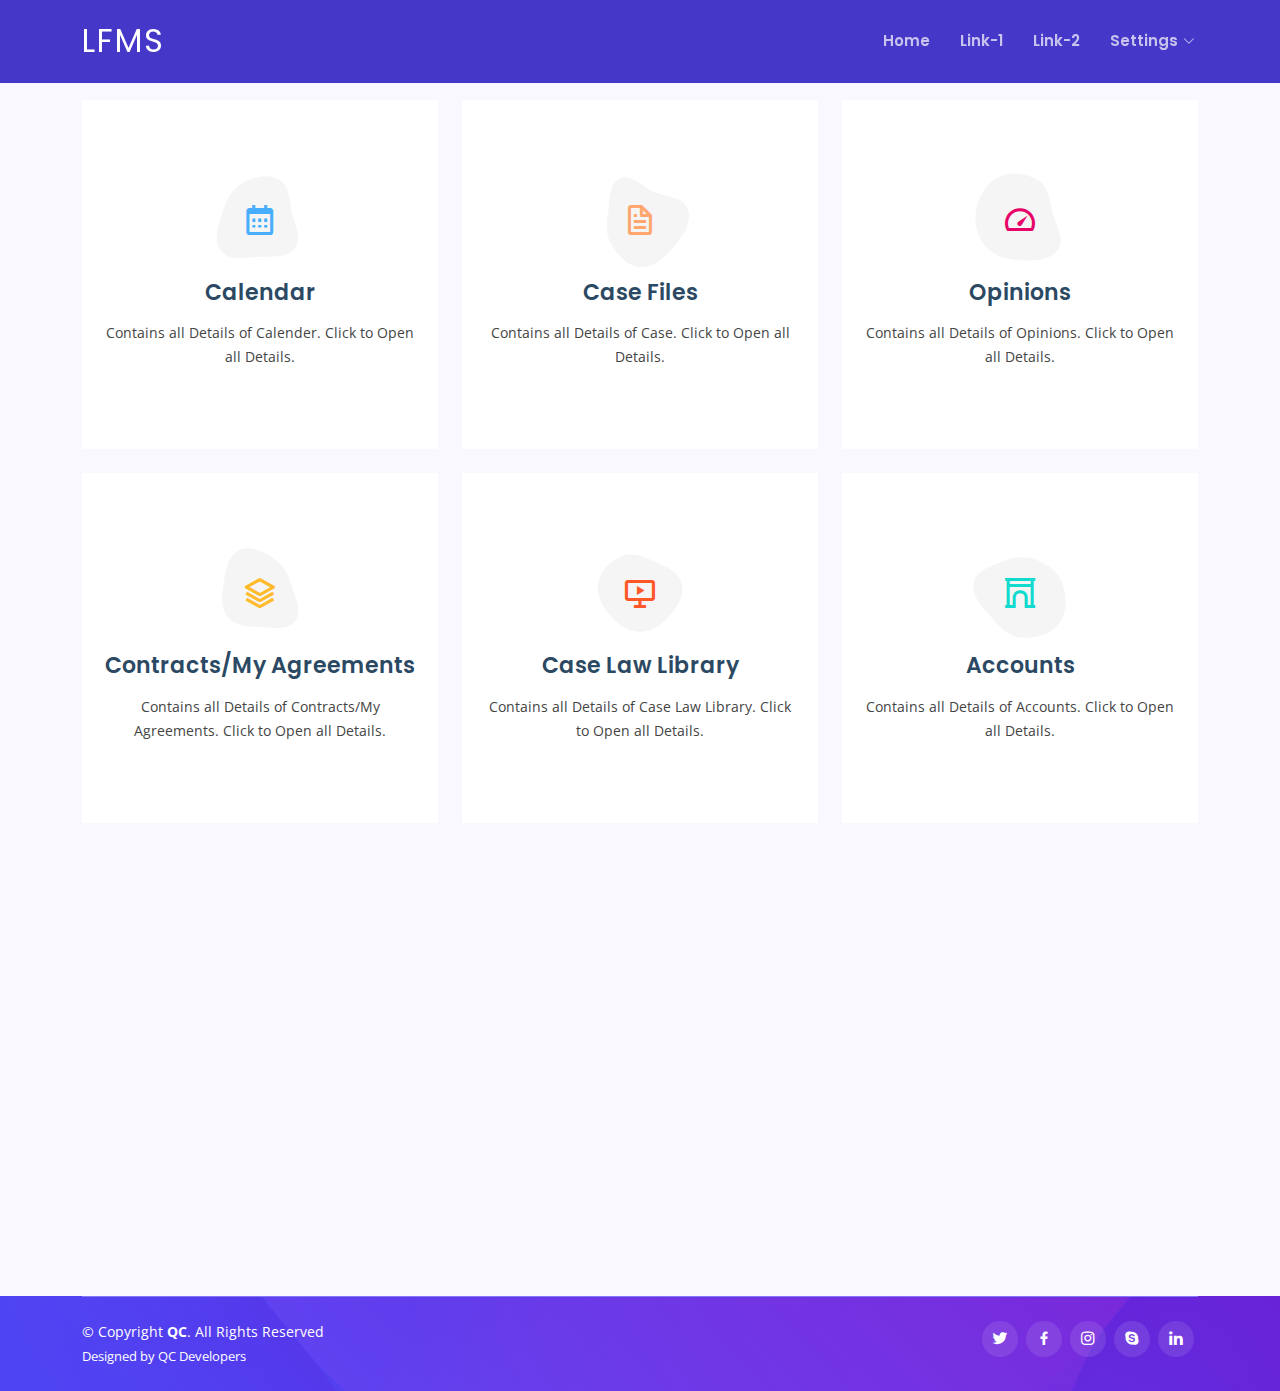
==== index.html @ b81e31d7 "adding code to git repo" ====
<!DOCTYPE html>
<html lang="en">

<head>
  <meta charset="utf-8">
  <meta content="width=device-width, initial-scale=1.0" name="viewport">

  <title>LFMS</title>
  <meta content="" name="description">
  <meta content="" name="keywords">

  <!-- Favicons -->
  <link href="assets/img/favicon.png" rel="icon">
  <link href="assets/img/apple-touch-icon.png" rel="apple-touch-icon">

  <!-- Google Fonts -->
  <link href="https://fonts.googleapis.com/css?family=Open+Sans:300,300i,400,400i,600,600i,700,700i|Roboto:300,300i,400,400i,500,500i,600,600i,700,700i|Poppins:300,300i,400,400i,500,500i,600,600i,700,700i" rel="stylesheet">

  <!-- Vendor CSS Files -->
  <link href="assets/vendor/aos/aos.css" rel="stylesheet">
  <link href="assets/vendor/bootstrap/css/bootstrap.min.css" rel="stylesheet">
  <link href="assets/vendor/bootstrap-icons/bootstrap-icons.css" rel="stylesheet">
  <link href="assets/vendor/boxicons/css/boxicons.min.css" rel="stylesheet">
  <link href="assets/vendor/glightbox/css/glightbox.min.css" rel="stylesheet">
  <link href="assets/vendor/swiper/swiper-bundle.min.css" rel="stylesheet">

  <!-- Template Main CSS File -->
  <link href="assets/css/style.css" rel="stylesheet">

  <!-- =======================================================
  * Template Name: Techie - v4.7.0
  * Template URL: https://bootstrapmade.com/techie-free-skin-bootstrap-3/
  * Author: BootstrapMade.com
  * License: https://bootstrapmade.com/license/
  ======================================================== -->
</head>

<body>

  <!-- ======= Header ======= -->
  <header id="header" class="fixed-top ">
    <div class="container d-flex align-items-center justify-content-between">
      <h1 class="logo"><a href="index.html">LFMS</a></h1>
      <!-- Uncomment below if you prefer to use an image logo -->
      <!-- <a href="index.html" class="logo"><img src="assets/img/logo.png" alt="" class="img-fluid"></a>-->

      <nav id="navbar" class="navbar">
        <ul>
          <li><a class="nav-link scrollto" href="#">Home</a></li>
          <li><a class="nav-link scrollto" href="#">Link-1</a></li>
          <li><a class="nav-link scrollto" href="#">Link-2</a></li>          
          <li class="dropdown"><a href="#"><span>Settings</span> <i class="bi bi-chevron-down"></i></a>
            <ul>
              <li><a href="#">User</a></li>
              <li class="dropdown"><a href="#"><span>System Settings</span> <i class="bi bi-chevron-right"></i></a>
                <ul>
                  <li><a href="#">System Setting 1</a></li>
                  <li><a href="#">System Setting 2</a></li>
                  <li><a href="#">System Setting 3</a></li>
                  <li><a href="#">System Setting 4</a></li>                   
                </ul>
              </li>               
            </ul>
          </li>          
        </ul>
        <i class="bi bi-list mobile-nav-toggle"></i>
      </nav><!-- .navbar -->

    </div>
  </header><!-- End Header -->

  <main id="main"> 

    <!-- ======= Services Section ======= -->
    <section id="services" class="services section-bg">
      <div class="container" data-aos="fade-up"> 

        <div class="row gy-4">
          <div class="col-lg-4 col-md-6 d-flex align-items-stretch" data-aos="zoom-in" data-aos-delay="100">
            <div class="icon-box iconbox-blue">
              <div class="icon">
                <svg width="100" height="100" viewBox="0 0 600 600" xmlns="http://www.w3.org/2000/svg">
                  <path stroke="none" stroke-width="0" fill="#f5f5f5" d="M300,521.0016835830174C376.1290562159157,517.8887921683347,466.0731472004068,529.7835943286574,510.70327084640275,468.03025145048787C554.3714126377745,407.6079735673963,508.03601936045806,328.9844924480964,491.2728898941984,256.3432110539036C474.5976632858925,184.082847569629,479.9380746630129,96.60480741107993,416.23090153303,58.64404602377083C348.86323505073057,18.502131276798302,261.93793281208167,40.57373210992963,193.5410806939664,78.93577620505333C130.42746243093433,114.334589627462,98.30271207620316,179.96522072025542,76.75703585869454,249.04625023123273C51.97151888228291,328.5150500222984,13.704378332031375,421.85034740162234,66.52175969318436,486.19268352777647C119.04800174914682,550.1803526380478,217.28368757567262,524.383925680826,300,521.0016835830174"></path>
                </svg>
                <i class="bx bx-calendar"></i>
              </div>
              <h4><a href="">Calendar</a></h4>
              <p>Contains all Details of Calender. Click to Open all Details. </p>
            </div>
          </div>

          <div class="col-lg-4 col-md-6 d-flex align-items-stretch" data-aos="zoom-in" data-aos-delay="200">
            <div class="icon-box iconbox-orange ">
              <div class="icon">
                <svg width="100" height="100" viewBox="0 0 600 600" xmlns="http://www.w3.org/2000/svg">
                  <path stroke="none" stroke-width="0" fill="#f5f5f5" d="M300,582.0697525312426C382.5290701553225,586.8405444964366,449.9789794690241,525.3245884688669,502.5850820975895,461.55621195738473C556.606425686781,396.0723002908107,615.8543463187945,314.28637112970534,586.6730223649479,234.56875336149918C558.9533121215079,158.8439757836574,454.9685369536778,164.00468322053177,381.49747125262974,130.76875717737553C312.15926192815925,99.40240125094834,248.97055460311594,18.661163978235184,179.8680185752513,50.54337015887873C110.5421016452524,82.52863877960104,119.82277516462835,180.83849132639028,109.12597500060166,256.43424936330496C100.08760227029461,320.3096726198365,92.17705696193138,384.0621239912766,124.79988738764834,439.7174275375508C164.83382741302287,508.01625554203684,220.96474134820875,577.5009287672846,300,582.0697525312426"></path>
                </svg>
                <i class="bx bx-file"></i>
              </div>
              <h4><a href="case_files.html">Case Files</a></h4>
              <p>Contains all Details of Case. Click to Open all Details.</p>
            </div>
          </div>

          <div class="col-lg-4 col-md-6 d-flex align-items-stretch" data-aos="zoom-in" data-aos-delay="300">
            <div class="icon-box iconbox-pink">
              <div class="icon">
                <svg width="100" height="100" viewBox="0 0 600 600" xmlns="http://www.w3.org/2000/svg">
                  <path stroke="none" stroke-width="0" fill="#f5f5f5" d="M300,541.5067337569781C382.14930387511276,545.0595476570109,479.8736841581634,548.3450877840088,526.4010558755058,480.5488172755941C571.5218469581645,414.80211281144784,517.5187510058486,332.0715597781072,496.52539010469104,255.14436215662573C477.37192572678356,184.95920475031193,473.57363656557914,105.61284051026155,413.0603344069578,65.22779650032875C343.27470386102294,18.654635553484475,251.2091493199835,5.337323636656869,175.0934190732945,40.62881213300186C97.87086631185822,76.43348514350839,51.98124368387456,156.15599469081315,36.44837278890362,239.84606092416172C21.716077023791087,319.22268207091537,43.775223500013084,401.1760424656574,96.891909868211,461.97329694683043C147.22146801428983,519.5804099606455,223.5754009179313,538.201503339737,300,541.5067337569781"></path>
                </svg>
                <i class="bx bx-tachometer"></i>
              </div>
              <h4><a href="">Opinions</a></h4>
              <p>Contains all Details of Opinions. Click to Open all Details.</p>
            </div>
          </div>

          <div class="col-lg-4 col-md-6 d-flex align-items-stretch" data-aos="zoom-in" data-aos-delay="100">
            <div class="icon-box iconbox-yellow">
              <div class="icon">
                <svg width="100" height="100" viewBox="0 0 600 600" xmlns="http://www.w3.org/2000/svg">
                  <path stroke="none" stroke-width="0" fill="#f5f5f5" d="M300,503.46388370962813C374.79870501325706,506.71871716319447,464.8034551963731,527.1746412648533,510.4981551193396,467.86667711651364C555.9287308511215,408.9015244558933,512.6030010748507,327.5744911775523,490.211057578863,256.5855673507754C471.097692560561,195.9906835881958,447.69079081568157,138.11976852964426,395.19560036434837,102.3242989838813C329.3053358748298,57.3949838291264,248.02791733380457,8.279543830951368,175.87071277845988,42.242879143198664C103.41431057327972,76.34704239035025,93.79494320519305,170.9812938413882,81.28167332365135,250.07896920659033C70.17666984294237,320.27484674793965,64.84698225790005,396.69656628748305,111.28512138212992,450.4950937839243C156.20124167950087,502.5303643271138,231.32542653798444,500.4755392045468,300,503.46388370962813"></path>
                </svg>
                <i class="bx bx-layer"></i>
              </div>
              <h4><a href="">Contracts/My Agreements</a></h4>
              <p>Contains all Details of Contracts/My Agreements. Click to Open all Details.</p>
            </div>
          </div>

          <div class="col-lg-4 col-md-6 d-flex align-items-stretch" data-aos="zoom-in" data-aos-delay="200">
            <div class="icon-box iconbox-red">
              <div class="icon">
                <svg width="100" height="100" viewBox="0 0 600 600" xmlns="http://www.w3.org/2000/svg">
                  <path stroke="none" stroke-width="0" fill="#f5f5f5" d="M300,532.3542879108572C369.38199826031484,532.3153073249985,429.10787420159085,491.63046689027357,474.5244479745417,439.17860296908856C522.8885846962883,383.3225815378663,569.1668002868075,314.3205725914397,550.7432151929288,242.7694973846089C532.6665558377875,172.5657663291529,456.2379748765914,142.6223662098291,390.3689995646985,112.34683881706744C326.66090330228417,83.06452184765237,258.84405631176094,53.51806209861945,193.32584062364296,78.48882559362697C121.61183558270385,105.82097193414197,62.805066853699245,167.19869350419734,48.57481801355237,242.6138429142374C34.843463184063346,315.3850353017275,76.69343916112496,383.4422959591041,125.22947124332185,439.3748458443577C170.7312796277747,491.8107796887764,230.57421082200815,532.3932930995766,300,532.3542879108572"></path>
                </svg>
                <i class="bx bx-slideshow"></i>
              </div>
              <h4><a href="">Case Law Library</a></h4>
              <p>Contains all Details of Case Law Library. Click to Open all Details.</p>
            </div>
          </div>

          <div class="col-lg-4 col-md-6 d-flex align-items-stretch" data-aos="zoom-in" data-aos-delay="300">
            <div class="icon-box iconbox-teal">
              <div class="icon">
                <svg width="100" height="100" viewBox="0 0 600 600" xmlns="http://www.w3.org/2000/svg">
                  <path stroke="none" stroke-width="0" fill="#f5f5f5" d="M300,566.797414625762C385.7384707136149,576.1784315230908,478.7894351017131,552.8928747891023,531.9192734346935,484.94944893311C584.6109503024035,417.5663521118492,582.489472248146,322.67544863468447,553.9536738515405,242.03673114598146C529.1557734026468,171.96086150256528,465.24506316201064,127.66468636344209,395.9583748389544,100.7403814666027C334.2173773831606,76.7482773500951,269.4350130405921,84.62216499799875,207.1952322260088,107.2889140133804C132.92018162631612,134.33871894543012,41.79353780512637,160.00259165414826,22.644507872594943,236.69541883565114C3.319112789854554,314.0945973066697,72.72355303640163,379.243833228382,124.04198916343866,440.3218312028393C172.9286146004772,498.5055451809895,224.45579914871206,558.5317968840102,300,566.797414625762"></path>
                </svg>
                <i class="bx bx-arch"></i>
              </div>
              <h4><a href="">Accounts</a></h4>
              <p>Contains all Details of Accounts. Click to Open all Details.</p>
            </div>
          </div>
			
			 <div class="col-lg-4 col-md-6 d-flex align-items-stretch" data-aos="zoom-in" data-aos-delay="100">
            <div class="icon-box iconbox-blue">
              <div class="icon">
                <svg width="100" height="100" viewBox="0 0 600 600" xmlns="http://www.w3.org/2000/svg">
                  <path stroke="none" stroke-width="0" fill="#f5f5f5" d="M300,521.0016835830174C376.1290562159157,517.8887921683347,466.0731472004068,529.7835943286574,510.70327084640275,468.03025145048787C554.3714126377745,407.6079735673963,508.03601936045806,328.9844924480964,491.2728898941984,256.3432110539036C474.5976632858925,184.082847569629,479.9380746630129,96.60480741107993,416.23090153303,58.64404602377083C348.86323505073057,18.502131276798302,261.93793281208167,40.57373210992963,193.5410806939664,78.93577620505333C130.42746243093433,114.334589627462,98.30271207620316,179.96522072025542,76.75703585869454,249.04625023123273C51.97151888228291,328.5150500222984,13.704378332031375,421.85034740162234,66.52175969318436,486.19268352777647C119.04800174914682,550.1803526380478,217.28368757567262,524.383925680826,300,521.0016835830174"></path>
                </svg>
                <i class="bx bxl-dribbble"></i>
              </div>
              <h4><a href="">Client Consultation/Zoom</a></h4>
              <p>Contains all Details of Client Consultation/Zoom. Click to Open all Details. </p>
            </div>
          </div>

          <div class="col-lg-4 col-md-6 d-flex align-items-stretch" data-aos="zoom-in" data-aos-delay="200">
            <div class="icon-box iconbox-orange ">
              <div class="icon">
                <svg width="100" height="100" viewBox="0 0 600 600" xmlns="http://www.w3.org/2000/svg">
                  <path stroke="none" stroke-width="0" fill="#f5f5f5" d="M300,582.0697525312426C382.5290701553225,586.8405444964366,449.9789794690241,525.3245884688669,502.5850820975895,461.55621195738473C556.606425686781,396.0723002908107,615.8543463187945,314.28637112970534,586.6730223649479,234.56875336149918C558.9533121215079,158.8439757836574,454.9685369536778,164.00468322053177,381.49747125262974,130.76875717737553C312.15926192815925,99.40240125094834,248.97055460311594,18.661163978235184,179.8680185752513,50.54337015887873C110.5421016452524,82.52863877960104,119.82277516462835,180.83849132639028,109.12597500060166,256.43424936330496C100.08760227029461,320.3096726198365,92.17705696193138,384.0621239912766,124.79988738764834,439.7174275375508C164.83382741302287,508.01625554203684,220.96474134820875,577.5009287672846,300,582.0697525312426"></path>
                </svg>
                <i class="bx bx-file"></i>
              </div>
              <h4><a href="">Others</a></h4>
              <p>Contains all Details of Others. Click to Open all Details.</p>
            </div>
          </div>
        </div>

      </div>
    </section><!-- End Services Section -->
	
  </main><!-- End #main -->

  <!-- ======= Footer ======= -->
  <footer id="footer">

    <div class="container">

      <div class="copyright-wrap d-md-flex py-4">
        <div class="me-md-auto text-center text-md-start">
          <div class="copyright">
            &copy; Copyright <strong><span>QC</span></strong>. All Rights Reserved
          </div>
          <div class="credits">
            <!-- All the links in the footer should remain intact. -->
            <!-- You can delete the links only if you purchased the pro version. -->
            <!-- Licensing information: https://bootstrapmade.com/license/ -->
            <!-- Purchase the pro version with working PHP/AJAX contact form: https://bootstrapmade.com/techie-free-skin-bootstrap-3/ -->
            Designed by <a href="https://bootstrapmade.com/">QC Developers</a>
          </div>
        </div>
        <div class="social-links text-center text-md-right pt-3 pt-md-0">
          <a href="#" class="twitter"><i class="bx bxl-twitter"></i></a>
          <a href="#" class="facebook"><i class="bx bxl-facebook"></i></a>
          <a href="#" class="instagram"><i class="bx bxl-instagram"></i></a>
          <a href="#" class="google-plus"><i class="bx bxl-skype"></i></a>
          <a href="#" class="linkedin"><i class="bx bxl-linkedin"></i></a>
        </div>
      </div>

    </div>
  </footer><!-- End Footer -->

  <a href="#" class="back-to-top d-flex align-items-center justify-content-center"><i class="bi bi-arrow-up-short"></i></a>
  <div id="preloader"></div>

  <!-- Vendor JS Files -->
  <script src="assets/vendor/purecounter/purecounter.js"></script>
  <script src="assets/vendor/aos/aos.js"></script>
  <script src="assets/vendor/bootstrap/js/bootstrap.bundle.min.js"></script>
  <script src="assets/vendor/glightbox/js/glightbox.min.js"></script>
  <script src="assets/vendor/isotope-layout/isotope.pkgd.min.js"></script>
  <script src="assets/vendor/swiper/swiper-bundle.min.js"></script>
  <script src="assets/vendor/php-email-form/validate.js"></script>

  <!-- Template Main JS File -->
  <script src="assets/js/main.js"></script>

</body>

</html>
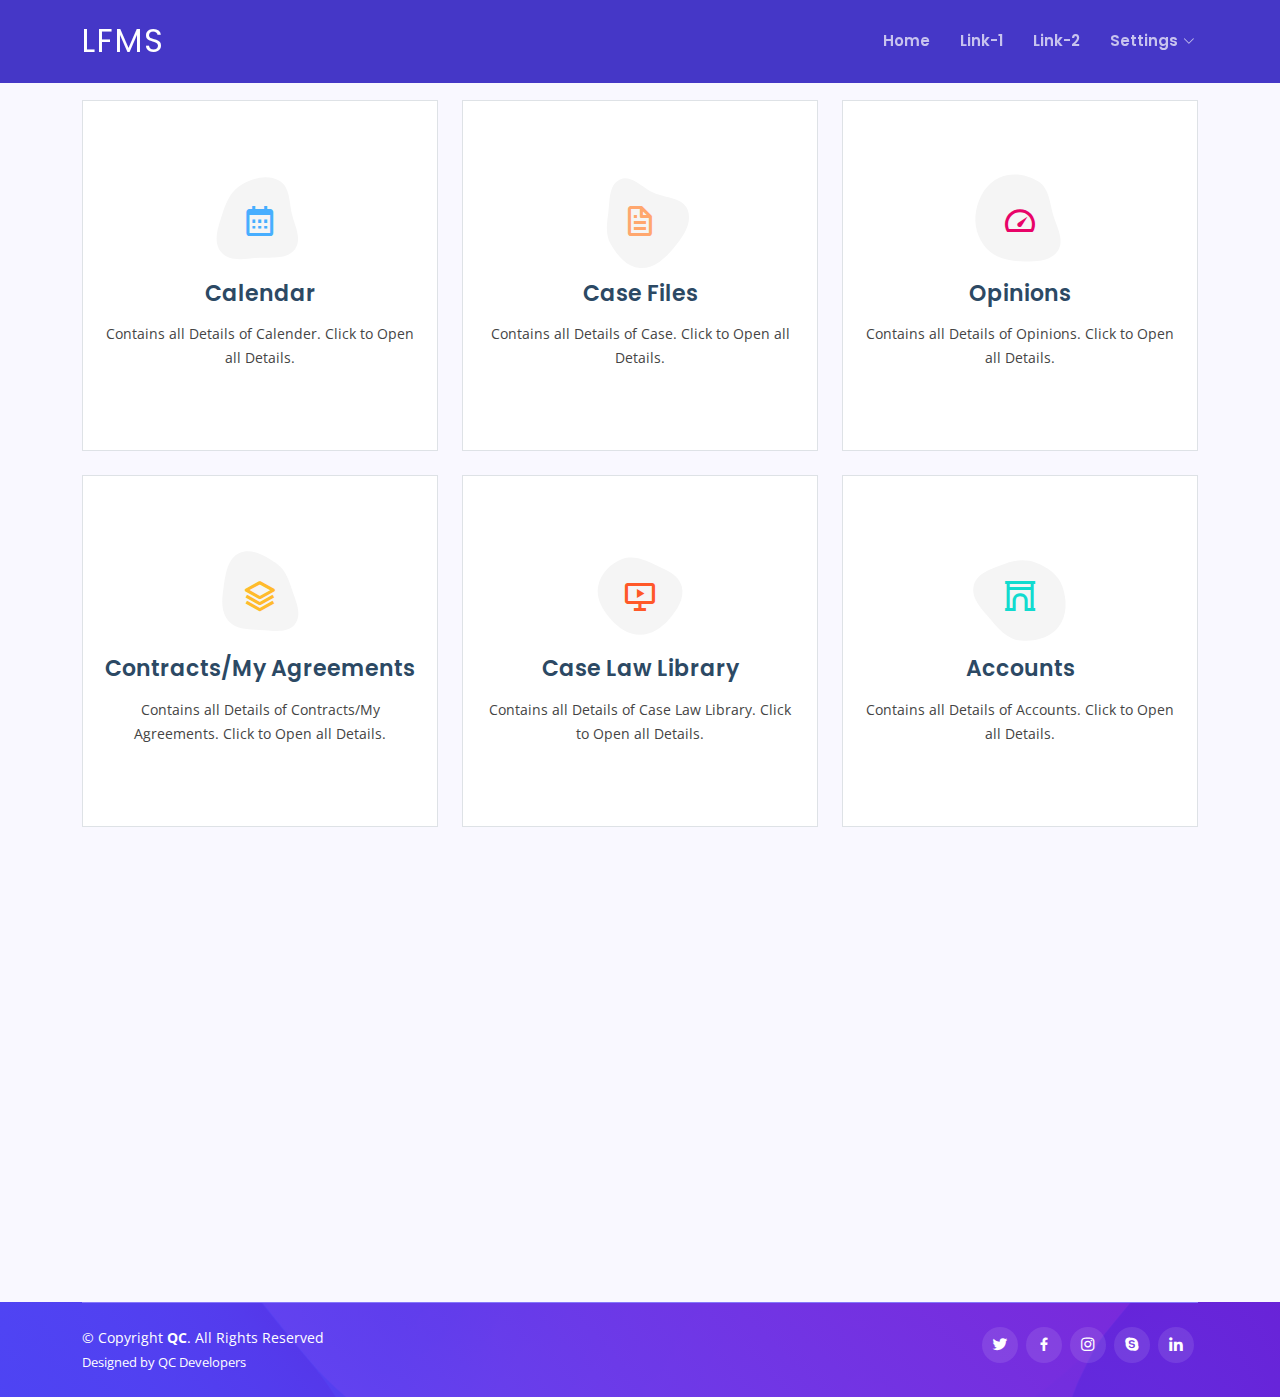
==== commit a496ceb4: "make the changes in pages" ====
--- a/index.html
+++ b/index.html
@@ -77,7 +77,7 @@
 
         <div class="row gy-4">
           <div class="col-lg-4 col-md-6 d-flex align-items-stretch" data-aos="zoom-in" data-aos-delay="100">
-            <div class="icon-box iconbox-blue">
+            <div class="icon-box iconbox-blue border">
               <div class="icon">
                 <svg width="100" height="100" viewBox="0 0 600 600" xmlns="http://www.w3.org/2000/svg">
                   <path stroke="none" stroke-width="0" fill="#f5f5f5" d="M300,521.0016835830174C376.1290562159157,517.8887921683347,466.0731472004068,529.7835943286574,510.70327084640275,468.03025145048787C554.3714126377745,407.6079735673963,508.03601936045806,328.9844924480964,491.2728898941984,256.3432110539036C474.5976632858925,184.082847569629,479.9380746630129,96.60480741107993,416.23090153303,58.64404602377083C348.86323505073057,18.502131276798302,261.93793281208167,40.57373210992963,193.5410806939664,78.93577620505333C130.42746243093433,114.334589627462,98.30271207620316,179.96522072025542,76.75703585869454,249.04625023123273C51.97151888228291,328.5150500222984,13.704378332031375,421.85034740162234,66.52175969318436,486.19268352777647C119.04800174914682,550.1803526380478,217.28368757567262,524.383925680826,300,521.0016835830174"></path>
@@ -90,7 +90,7 @@
           </div>
 
           <div class="col-lg-4 col-md-6 d-flex align-items-stretch" data-aos="zoom-in" data-aos-delay="200">
-            <div class="icon-box iconbox-orange ">
+            <div class="icon-box iconbox-orange border">
               <div class="icon">
                 <svg width="100" height="100" viewBox="0 0 600 600" xmlns="http://www.w3.org/2000/svg">
                   <path stroke="none" stroke-width="0" fill="#f5f5f5" d="M300,582.0697525312426C382.5290701553225,586.8405444964366,449.9789794690241,525.3245884688669,502.5850820975895,461.55621195738473C556.606425686781,396.0723002908107,615.8543463187945,314.28637112970534,586.6730223649479,234.56875336149918C558.9533121215079,158.8439757836574,454.9685369536778,164.00468322053177,381.49747125262974,130.76875717737553C312.15926192815925,99.40240125094834,248.97055460311594,18.661163978235184,179.8680185752513,50.54337015887873C110.5421016452524,82.52863877960104,119.82277516462835,180.83849132639028,109.12597500060166,256.43424936330496C100.08760227029461,320.3096726198365,92.17705696193138,384.0621239912766,124.79988738764834,439.7174275375508C164.83382741302287,508.01625554203684,220.96474134820875,577.5009287672846,300,582.0697525312426"></path>
@@ -103,7 +103,7 @@
           </div>
 
           <div class="col-lg-4 col-md-6 d-flex align-items-stretch" data-aos="zoom-in" data-aos-delay="300">
-            <div class="icon-box iconbox-pink">
+            <div class="icon-box iconbox-pink border">
               <div class="icon">
                 <svg width="100" height="100" viewBox="0 0 600 600" xmlns="http://www.w3.org/2000/svg">
                   <path stroke="none" stroke-width="0" fill="#f5f5f5" d="M300,541.5067337569781C382.14930387511276,545.0595476570109,479.8736841581634,548.3450877840088,526.4010558755058,480.5488172755941C571.5218469581645,414.80211281144784,517.5187510058486,332.0715597781072,496.52539010469104,255.14436215662573C477.37192572678356,184.95920475031193,473.57363656557914,105.61284051026155,413.0603344069578,65.22779650032875C343.27470386102294,18.654635553484475,251.2091493199835,5.337323636656869,175.0934190732945,40.62881213300186C97.87086631185822,76.43348514350839,51.98124368387456,156.15599469081315,36.44837278890362,239.84606092416172C21.716077023791087,319.22268207091537,43.775223500013084,401.1760424656574,96.891909868211,461.97329694683043C147.22146801428983,519.5804099606455,223.5754009179313,538.201503339737,300,541.5067337569781"></path>
@@ -116,7 +116,7 @@
           </div>
 
           <div class="col-lg-4 col-md-6 d-flex align-items-stretch" data-aos="zoom-in" data-aos-delay="100">
-            <div class="icon-box iconbox-yellow">
+            <div class="icon-box iconbox-yellow border">
               <div class="icon">
                 <svg width="100" height="100" viewBox="0 0 600 600" xmlns="http://www.w3.org/2000/svg">
                   <path stroke="none" stroke-width="0" fill="#f5f5f5" d="M300,503.46388370962813C374.79870501325706,506.71871716319447,464.8034551963731,527.1746412648533,510.4981551193396,467.86667711651364C555.9287308511215,408.9015244558933,512.6030010748507,327.5744911775523,490.211057578863,256.5855673507754C471.097692560561,195.9906835881958,447.69079081568157,138.11976852964426,395.19560036434837,102.3242989838813C329.3053358748298,57.3949838291264,248.02791733380457,8.279543830951368,175.87071277845988,42.242879143198664C103.41431057327972,76.34704239035025,93.79494320519305,170.9812938413882,81.28167332365135,250.07896920659033C70.17666984294237,320.27484674793965,64.84698225790005,396.69656628748305,111.28512138212992,450.4950937839243C156.20124167950087,502.5303643271138,231.32542653798444,500.4755392045468,300,503.46388370962813"></path>
@@ -129,7 +129,7 @@
           </div>
 
           <div class="col-lg-4 col-md-6 d-flex align-items-stretch" data-aos="zoom-in" data-aos-delay="200">
-            <div class="icon-box iconbox-red">
+            <div class="icon-box iconbox-red border">
               <div class="icon">
                 <svg width="100" height="100" viewBox="0 0 600 600" xmlns="http://www.w3.org/2000/svg">
                   <path stroke="none" stroke-width="0" fill="#f5f5f5" d="M300,532.3542879108572C369.38199826031484,532.3153073249985,429.10787420159085,491.63046689027357,474.5244479745417,439.17860296908856C522.8885846962883,383.3225815378663,569.1668002868075,314.3205725914397,550.7432151929288,242.7694973846089C532.6665558377875,172.5657663291529,456.2379748765914,142.6223662098291,390.3689995646985,112.34683881706744C326.66090330228417,83.06452184765237,258.84405631176094,53.51806209861945,193.32584062364296,78.48882559362697C121.61183558270385,105.82097193414197,62.805066853699245,167.19869350419734,48.57481801355237,242.6138429142374C34.843463184063346,315.3850353017275,76.69343916112496,383.4422959591041,125.22947124332185,439.3748458443577C170.7312796277747,491.8107796887764,230.57421082200815,532.3932930995766,300,532.3542879108572"></path>
@@ -142,7 +142,7 @@
           </div>
 
           <div class="col-lg-4 col-md-6 d-flex align-items-stretch" data-aos="zoom-in" data-aos-delay="300">
-            <div class="icon-box iconbox-teal">
+            <div class="icon-box iconbox-teal border">
               <div class="icon">
                 <svg width="100" height="100" viewBox="0 0 600 600" xmlns="http://www.w3.org/2000/svg">
                   <path stroke="none" stroke-width="0" fill="#f5f5f5" d="M300,566.797414625762C385.7384707136149,576.1784315230908,478.7894351017131,552.8928747891023,531.9192734346935,484.94944893311C584.6109503024035,417.5663521118492,582.489472248146,322.67544863468447,553.9536738515405,242.03673114598146C529.1557734026468,171.96086150256528,465.24506316201064,127.66468636344209,395.9583748389544,100.7403814666027C334.2173773831606,76.7482773500951,269.4350130405921,84.62216499799875,207.1952322260088,107.2889140133804C132.92018162631612,134.33871894543012,41.79353780512637,160.00259165414826,22.644507872594943,236.69541883565114C3.319112789854554,314.0945973066697,72.72355303640163,379.243833228382,124.04198916343866,440.3218312028393C172.9286146004772,498.5055451809895,224.45579914871206,558.5317968840102,300,566.797414625762"></path>
@@ -155,7 +155,7 @@
           </div>
 			
 			 <div class="col-lg-4 col-md-6 d-flex align-items-stretch" data-aos="zoom-in" data-aos-delay="100">
-            <div class="icon-box iconbox-blue">
+            <div class="icon-box iconbox-blue border">
               <div class="icon">
                 <svg width="100" height="100" viewBox="0 0 600 600" xmlns="http://www.w3.org/2000/svg">
                   <path stroke="none" stroke-width="0" fill="#f5f5f5" d="M300,521.0016835830174C376.1290562159157,517.8887921683347,466.0731472004068,529.7835943286574,510.70327084640275,468.03025145048787C554.3714126377745,407.6079735673963,508.03601936045806,328.9844924480964,491.2728898941984,256.3432110539036C474.5976632858925,184.082847569629,479.9380746630129,96.60480741107993,416.23090153303,58.64404602377083C348.86323505073057,18.502131276798302,261.93793281208167,40.57373210992963,193.5410806939664,78.93577620505333C130.42746243093433,114.334589627462,98.30271207620316,179.96522072025542,76.75703585869454,249.04625023123273C51.97151888228291,328.5150500222984,13.704378332031375,421.85034740162234,66.52175969318436,486.19268352777647C119.04800174914682,550.1803526380478,217.28368757567262,524.383925680826,300,521.0016835830174"></path>
@@ -168,7 +168,7 @@
           </div>
 
           <div class="col-lg-4 col-md-6 d-flex align-items-stretch" data-aos="zoom-in" data-aos-delay="200">
-            <div class="icon-box iconbox-orange ">
+            <div class="icon-box iconbox-orange border">
               <div class="icon">
                 <svg width="100" height="100" viewBox="0 0 600 600" xmlns="http://www.w3.org/2000/svg">
                   <path stroke="none" stroke-width="0" fill="#f5f5f5" d="M300,582.0697525312426C382.5290701553225,586.8405444964366,449.9789794690241,525.3245884688669,502.5850820975895,461.55621195738473C556.606425686781,396.0723002908107,615.8543463187945,314.28637112970534,586.6730223649479,234.56875336149918C558.9533121215079,158.8439757836574,454.9685369536778,164.00468322053177,381.49747125262974,130.76875717737553C312.15926192815925,99.40240125094834,248.97055460311594,18.661163978235184,179.8680185752513,50.54337015887873C110.5421016452524,82.52863877960104,119.82277516462835,180.83849132639028,109.12597500060166,256.43424936330496C100.08760227029461,320.3096726198365,92.17705696193138,384.0621239912766,124.79988738764834,439.7174275375508C164.83382741302287,508.01625554203684,220.96474134820875,577.5009287672846,300,582.0697525312426"></path>
--- a/assets/css/style.css
+++ b/assets/css/style.css
@@ -1418,4 +1418,7 @@
   background: rgba(255, 255, 255, 0.2);
   color: #fff;
   text-decoration: none;
+}
+.border{
+	border:2px solid #dbdbdb;
 }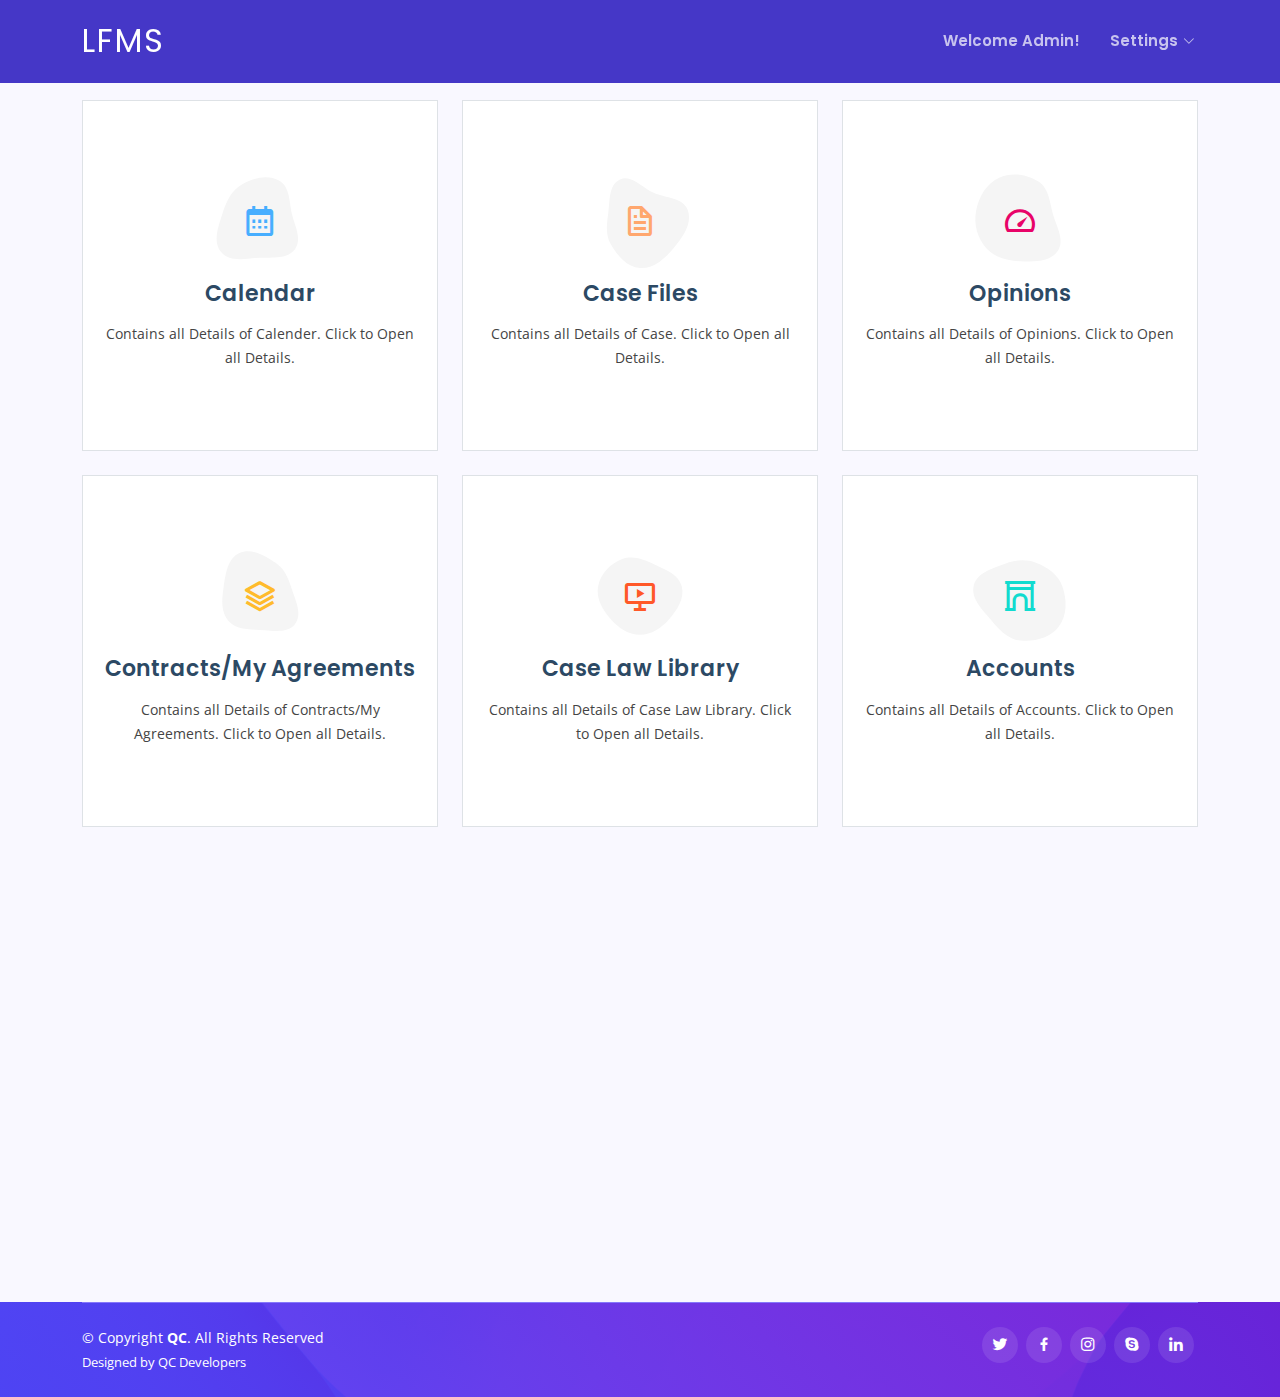
==== commit ec3b0b36: "updates" ====
--- a/index.html
+++ b/index.html
@@ -46,9 +46,9 @@
 
       <nav id="navbar" class="navbar">
         <ul>
-          <li><a class="nav-link scrollto" href="#">Home</a></li>
-          <li><a class="nav-link scrollto" href="#">Link-1</a></li>
-          <li><a class="nav-link scrollto" href="#">Link-2</a></li>          
+          <li><a class="nav-link scrollto" href="#">Welcome Admin!</a></li>
+          <!-- <li><a class="nav-link scrollto" href="#">Link-1</a></li>
+          <li><a class="nav-link scrollto" href="#">Link-2</a></li>           -->
           <li class="dropdown"><a href="#"><span>Settings</span> <i class="bi bi-chevron-down"></i></a>
             <ul>
               <li><a href="#">User</a></li>
@@ -84,7 +84,7 @@
                 </svg>
                 <i class="bx bx-calendar"></i>
               </div>
-              <h4><a href="">Calendar</a></h4>
+              <h4><a href="calender.html">Calendar</a></h4>
               <p>Contains all Details of Calender. Click to Open all Details. </p>
             </div>
           </div>
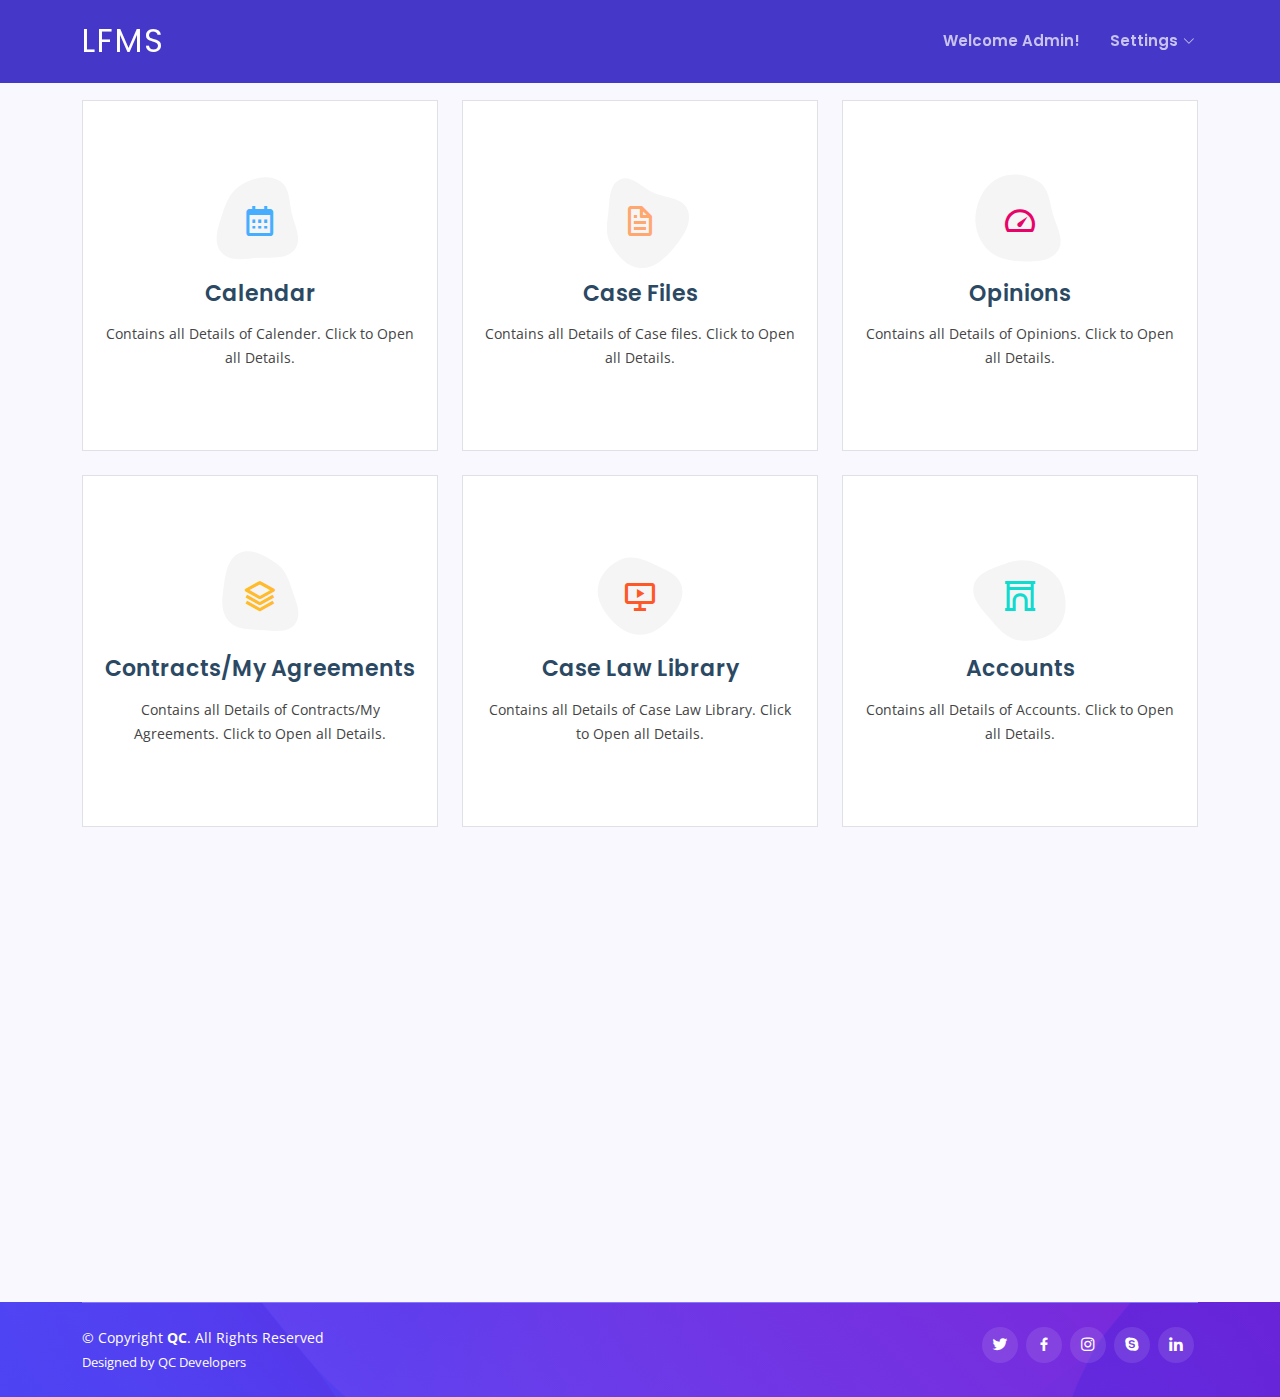
==== commit 580ea146: "fix" ====
--- a/index.html
+++ b/index.html
@@ -98,7 +98,7 @@
                 <i class="bx bx-file"></i>
               </div>
               <h4><a href="case_files.html">Case Files</a></h4>
-              <p>Contains all Details of Case. Click to Open all Details.</p>
+              <p>Contains all Details of Case files. Click to Open all Details.</p>
             </div>
           </div>
 
@@ -176,7 +176,7 @@
                 <i class="bx bx-file"></i>
               </div>
               <h4><a href="">Others</a></h4>
-              <p>Contains all Details of Others. Click to Open all Details.</p>
+              <p>Contains all Details of Others sections. Click to Open all Details.</p>
             </div>
           </div>
         </div>
--- a/assets/css/style.css
+++ b/assets/css/style.css
@@ -586,6 +586,10 @@
   transition: all ease-in-out 0.3s;
   background: #fff;
 }
+
+.services .icon-box:hover {
+  border: 1px solid red;
+}
 .services .icon-box .icon {
   margin: 0 auto;
   width: 100px;
